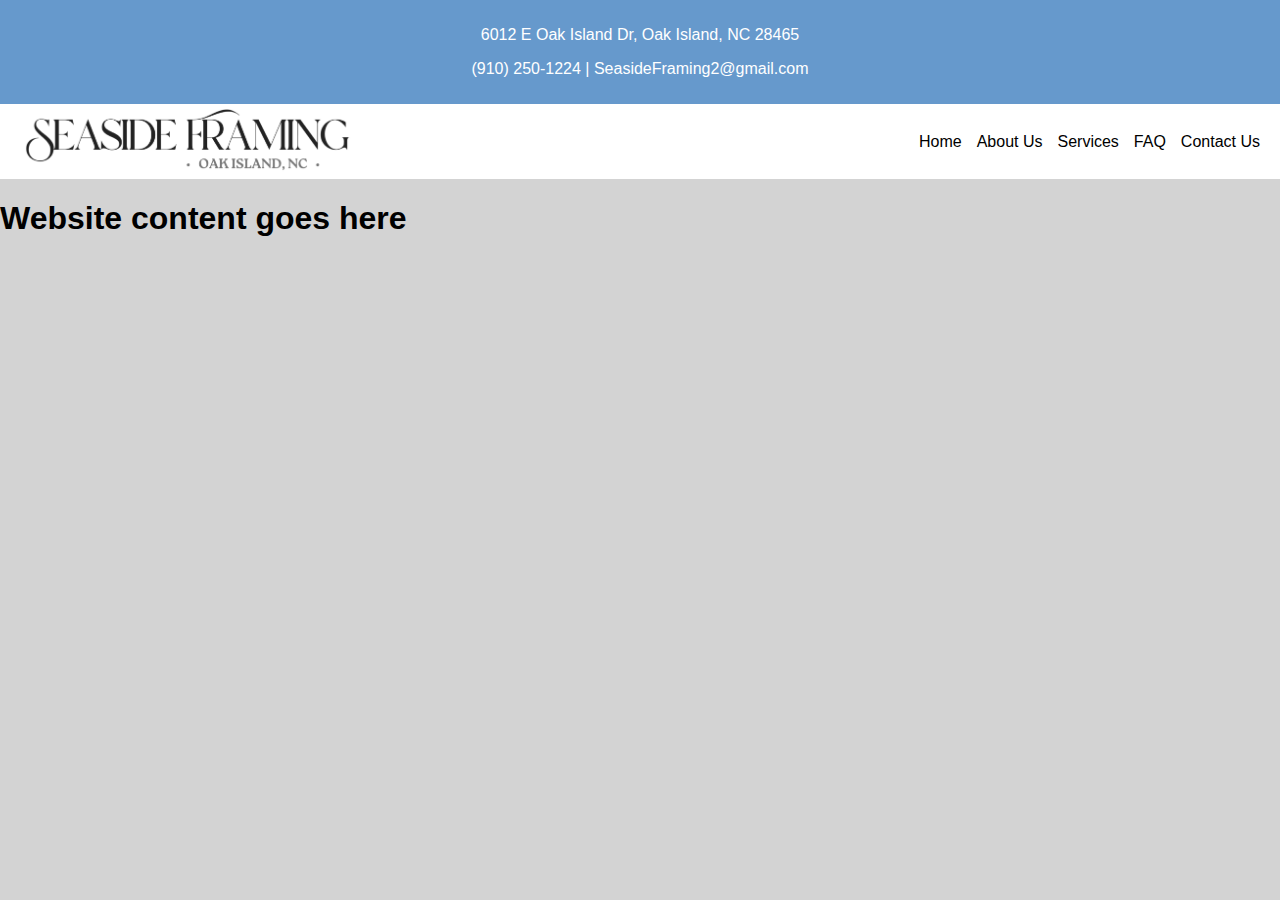
==== index.html @ 6b6c5107 "Fresh start" ====
<!DOCTYPE html>
<html>
<head>
    <title>Seaside Frames</title>
    <meta content="width=device-width, initial-scale=1, minimum-scale=1, user-scalable=no" name="viewport">
    <style>
        body, html {
            margin: 0;
            padding: 0;
            box-sizing: border-box;
            font-family: Arial, sans-serif;
            background-color: lightgray;
        }
        .banner {
            background-color: rgb(102, 153, 204);
            color: white;
            padding: 10px;
            text-align: center;
        }
        .navbar {
            display: flex;
            justify-content: space-between;
            align-items: center;
            padding: 0px 20px;
            background-color: #ffffff;
            color: rgb(0, 0, 0);
        }
        .nav-left {
            font-size: 24px;
        }
        .website-links {
            display: flex;
            gap: 15px;
        }
        .website-links a {
            color: rgb(0, 0, 0);
            text-decoration: none;
        }
        .toggle-button {
            display: none;
            flex-direction: column;
            cursor: pointer;
        }
        .toggle-button .bar {
            width: 25px;
            height: 3px;
            background-color: rgb(0, 0, 0);
            margin: 4px 0;
            transition: 0.4s;
        }
        .toggle-button.open .bar:nth-child(1) {
            transform: rotate(-45deg) translate(-10px, 10px);
        }
        .toggle-button.open .bar:nth-child(2) {
            opacity: 0;
        }
        .toggle-button.open .bar:nth-child(3) {
            transform: rotate(45deg) translate(-10px, -10px);
        }
        @media (max-width: 768px) {
            .website-links {
                display: none;
                flex-direction: column;
                width: 100%;
                text-align: center;
            }
            .website-links.active {
                display: flex;
            }
            .toggle-button {
                display: flex;
            }
        }
        .nav-right {
            opacity: 0;
            transition: opacity 0.2s;
        }
        .nav-right.show {
            opacity: 1;
        }
    </style>
</head>
<body>
    <div class="banner">
        <p>6012 E Oak Island Dr, Oak Island, NC 28465</p>
        <p>(910) 250-1224 | SeasideFraming2@gmail.com</p>
    </div>
    <nav class="navbar">
        <div class="nav-left">
            <img src="logo2.png" alt="Seaside Framing Logo" style="height: 65px; margin-top: 3px; margin-bottom: 1px;">
        </div>
        <a href="#" class="toggle-button">
            <span class="bar"></span>
            <span class="bar"></span>
            <span class="bar"></span>
        </a>
        <div class="website-links">
            <a href="#">Home</a>
            <a href="#">About Us</a>
            <a href="#">Services</a>
            <a href="#">FAQ</a>
            <a href="#">Contact Us</a>
        </div>
    </nav>
    <h1>Website content goes here</h1>
    <script>
        document.addEventListener('DOMContentLoaded', () => {
            const toggleButton = document.getElementsByClassName('toggle-button')[0];
            const navbarLinks = document.getElementsByClassName('website-links')[0];

            toggleButton.addEventListener('click', (event) => {
                event.preventDefault();
                navbarLinks.classList.toggle('active');
                toggleButton.classList.toggle('open');
            });
        });
    </script>
</body>
</html>
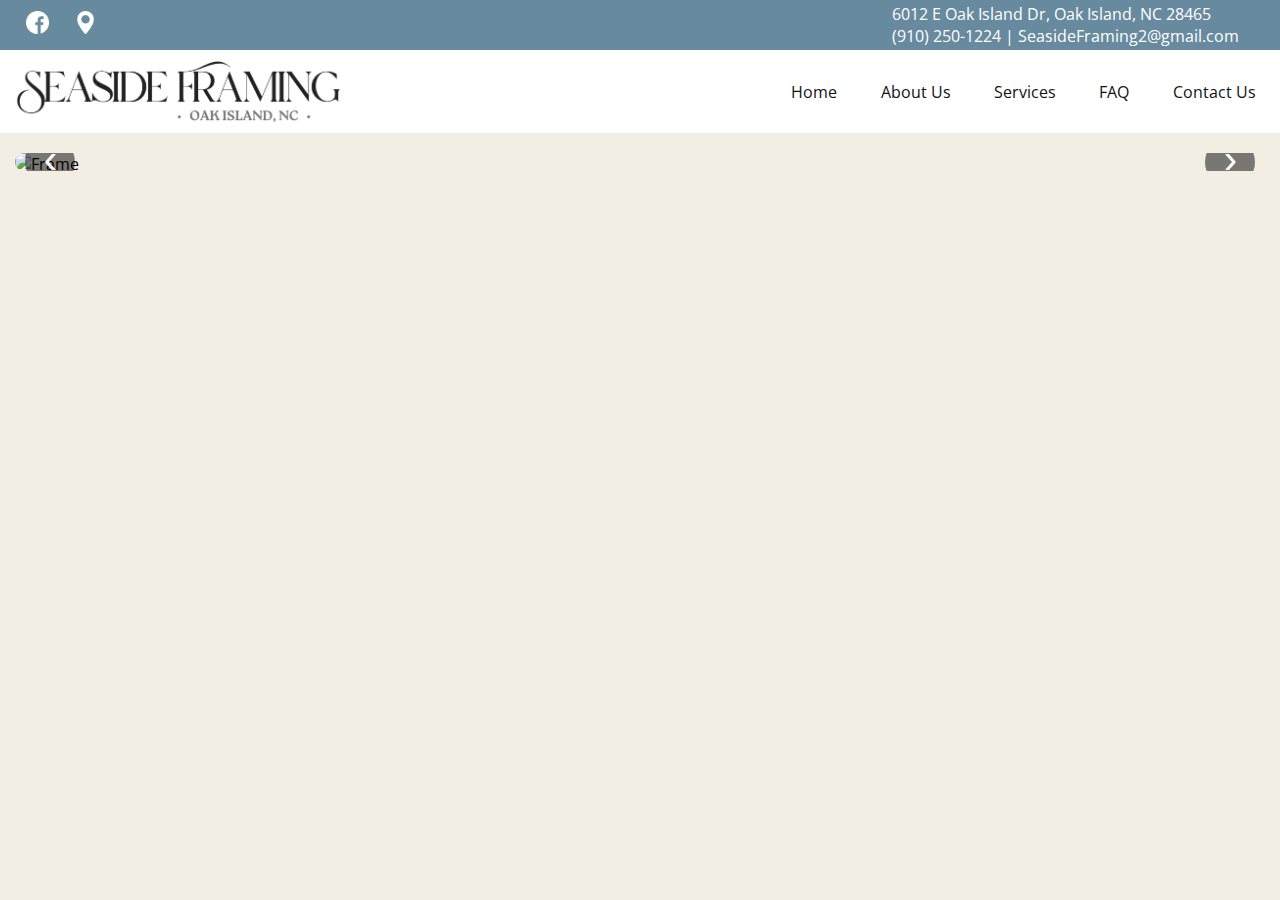
==== commit 07162e71: "updates" ====
--- a/index.html
+++ b/index.html
@@ -1,119 +1,102 @@
 <!DOCTYPE html>
 <html>
-<head>
-    <title>Seaside Frames</title>
+  <head>
+    <title>Seaside Framing</title>
+    <script src="navbar.js" defer></script>
+    <link rel="stylesheet" href="navbar.css">
+    <link rel="stylesheet" href="banner.css">
+    <link rel="stylesheet" href="imageslider.css">
+    <script src="imageslider.js" defer></script>
+    <link rel="preconnect" href="https://fonts.googleapis.com">
+    <link rel="preconnect" href="https://fonts.gstatic.com" crossorigin>
+    <link href="https://fonts.googleapis.com/css2?family=Roboto:wght@300;400;500;700&display=swap" rel="stylesheet">
+    <link href="https://fonts.googleapis.com/css2?family=Open+Sans:ital,wght@0,300..800;1,300..800&display=swap" rel="stylesheet">
+
     <meta content="width=device-width, initial-scale=1, minimum-scale=1, user-scalable=no" name="viewport">
+    <link rel="icon" type="image/png" href="/websiteIcon.png">
+
     <style>
-        body, html {
+        body { 
             margin: 0;
             padding: 0;
-            box-sizing: border-box;
-            font-family: Arial, sans-serif;
-            background-color: lightgray;
+            background-color: rgb(243, 238, 228);
+            font-family: 'Open Sans';
         }
-        .banner {
-            background-color: rgb(102, 153, 204);
-            color: white;
-            padding: 10px;
-            text-align: center;
-        }
-        .navbar {
-            display: flex;
-            justify-content: space-between;
-            align-items: center;
-            padding: 0px 20px;
-            background-color: #ffffff;
-            color: rgb(0, 0, 0);
-        }
-        .nav-left {
-            font-size: 24px;
-        }
-        .website-links {
-            display: flex;
-            gap: 15px;
-        }
-        .website-links a {
-            color: rgb(0, 0, 0);
-            text-decoration: none;
-        }
-        .toggle-button {
-            display: none;
-            flex-direction: column;
-            cursor: pointer;
-        }
-        .toggle-button .bar {
-            width: 25px;
-            height: 3px;
-            background-color: rgb(0, 0, 0);
-            margin: 4px 0;
-            transition: 0.4s;
-        }
-        .toggle-button.open .bar:nth-child(1) {
-            transform: rotate(-45deg) translate(-10px, 10px);
-        }
-        .toggle-button.open .bar:nth-child(2) {
-            opacity: 0;
-        }
-        .toggle-button.open .bar:nth-child(3) {
-            transform: rotate(45deg) translate(-10px, -10px);
-        }
-        @media (max-width: 768px) {
-            .website-links {
-                display: none;
-                flex-direction: column;
-                width: 100%;
-                text-align: center;
-            }
-            .website-links.active {
-                display: flex;
-            }
-            .toggle-button {
-                display: flex;
-            }
-        }
-        .nav-right {
-            opacity: 0;
-            transition: opacity 0.2s;
-        }
-        .nav-right.show {
-            opacity: 1;
-        }
+
     </style>
-</head>
-<body>
+  </head>
+  <body>
     <div class="banner">
-        <p>6012 E Oak Island Dr, Oak Island, NC 28465</p>
-        <p>(910) 250-1224 | SeasideFraming2@gmail.com</p>
+        <div class="icons">
+            <a href="https://www.facebook.com/seasideframingandgallery/" target="_blank">
+                <img src="/images/facebook.png">
+            </a>
+
+            <a href="https://www.google.com/maps/place/Seaside+Framing+%26+Gallery/data=!4m2!3m1!1s0x0:0xf46300bdb5356bd6?sa=X&ved=1t:2428&ictx=111" target="_blank">
+                <img src="/images/location.png">
+            </a>
+        </div>
+        <div class="text">
+            <p>6012 E Oak Island Dr, Oak Island, NC 28465</p>
+            <p>(910) 250-1224 | SeasideFraming2@gmail.com</p>
+        </div>
     </div>
+
     <nav class="navbar">
-        <div class="nav-left">
-            <img src="logo2.png" alt="Seaside Framing Logo" style="height: 65px; margin-top: 3px; margin-bottom: 1px;">
+      <div class="website-title" onclick="location.href='/'">
+        <img class="website-img" src="/images/logo2.png" alt="Seaside Framing Logo">
+      </div>
+      <a href="#" class="toggle-button" style="padding-top: 15px; padding-right: 10px;">
+        <span class="bar"></span>
+        <span class="bar"></span>
+        <span class="bar"></span>
+      </a>
+      <div class="website-links">
+        <ul>
+          <li><a href="#" onclick="location.href='/'">Home</a></li>
+          <li><a href="#" onclick="location.href='/about.html'">About Us</a></li>
+          <li><a href="#" onclick="location.href='/services.html'">Services</a></li>
+          <li><a href="#" onclick="location.href='/faq.html'">FAQ</a></li>
+          <li><a href="#" onclick="location.href='/contact.html'">Contact Us</a></li>
+        </ul>
+      </div>
+    </nav>
+
+   <!-- End of boilerplate code -->
+
+   <div class="slider-container">
+        <div class="slides" id="slides">
+            <div class="slide">
+                <img src="/images/frames.png" alt="Frame">
+                <div class="caption">
+                  <h1>Expert Custom Framing Since 2015</h1>
+                  <p>Showcasing your treasured items with care and precision in the heart of Oak Island, NC.</p>
+                </div>
+            </div>
+            <div class="slide">
+                <img src="/images/storefront.png" alt="Custom Frame">
+                <div class="caption">
+                  <h1>Locally Owned and Operated</h1> 
+                  <p>All framing work is done in-store, providing unmatched quality and a personal touch for our Oak Island community.</p> 
+                </div>
+            </div>
+            <div class="slide">
+                <img src="/images/shadowbox.png" alt="Shadow Box">
+                <div class="caption">
+                  <h1>Custom Framing for 2D and 3D Masterpieces</h1> 
+                  <p>From artwork to memorabilia, our frames and shadow boxes bring your vision to life.</p> 
+                </div>
+            </div>
+            <div class="slide">
+                <img src="/images/matcutting.png" alt="Mat Cutting">
+                <div class="caption">
+                  <h1>Precision Glass and Mat Cutting</h1> 
+                  <p>Enhancing every piece with professional-grade materials and expert techniques.</p> 
+                </div>
+            </div>
         </div>
-        <a href="#" class="toggle-button">
-            <span class="bar"></span>
-            <span class="bar"></span>
-            <span class="bar"></span>
-        </a>
-        <div class="website-links">
-            <a href="#">Home</a>
-            <a href="#">About Us</a>
-            <a href="#">Services</a>
-            <a href="#">FAQ</a>
-            <a href="#">Contact Us</a>
-        </div>
-    </nav>
-    <h1>Website content goes here</h1>
-    <script>
-        document.addEventListener('DOMContentLoaded', () => {
-            const toggleButton = document.getElementsByClassName('toggle-button')[0];
-            const navbarLinks = document.getElementsByClassName('website-links')[0];
-
-            toggleButton.addEventListener('click', (event) => {
-                event.preventDefault();
-                navbarLinks.classList.toggle('active');
-                toggleButton.classList.toggle('open');
-            });
-        });
-    </script>
-</body>
+        <button class="arrow left" id="prev">&#8249;</button>
+        <button class="arrow right" id="next">&#8250;</button>
+    </div>
+  </body>
 </html>--- a/navbar.css
+++ b/navbar.css
@@ -0,0 +1,148 @@
+
+.navbar {
+    display: flex;
+    position: relative;
+    justify-content: space-between;
+    align-items: center;
+    background-color: white;
+    
+}
+
+.website-title {
+    font-size: 1.5rem;
+    margin: .5rem;
+    padding-left: 0px;
+    padding-top: 0px;
+    height: 67px;
+
+}
+.website-title:hover {
+    cursor: pointer;
+}
+
+.website-img {
+    height: 65px;
+    margin-top: 1px;
+    margin-left: 3px;
+}
+
+.website-links {
+    height: 100%;
+}
+
+.website-links ul {
+    display: flex;
+    margin: 0;
+    padding: 0;
+}
+
+.website-links li {
+    list-style: none;
+    background-color: #00000000;
+    transition: background-color 0.2s ease;
+    padding-right: 5px;
+}
+
+.website-links li a {
+    display: block;
+    text-decoration: none;
+    color: rgb(18, 18, 18);
+    padding: 1.2rem;
+}
+
+.website-links li:hover {
+    text-decoration: underline;
+    text-underline-offset: 6px;
+    text-decoration-thickness: 3px;
+    text-decoration-color: rgb(196, 196, 196);
+
+}
+
+.toggle-button {
+    
+    position: absolute;
+    top: 0.93rem;
+    right: 1rem;
+    display: none;
+    flex-direction: column;
+    width: 30px; /* Set a specific width */
+    height: 24px; /* Set a specific height */
+    justify-content: space-between; /* Space out the bars */
+}
+
+.toggle-button .bar {
+    height: 3px;
+    width: 100%;
+    background-color: rgb(0, 0, 0);
+    border-radius: 10px;
+    transition: all 0.3s ease;  /* Smooth transition for animation */
+}
+
+/* When the toggle-button has the 'open' class, transform the bars into an X */
+.toggle-button.open .bar:nth-child(1) {
+    transform: rotate(45deg) translate(4px, 10px);
+}
+
+.toggle-button.open .bar:nth-child(2) {
+    opacity: 0;  /* Hide the middle bar */
+}
+
+/* bottom left to top right (vertical, horizontal)*/
+.toggle-button.open .bar:nth-child(3) {
+    transform: rotate(-45deg) translate(4px, -10px);
+}
+
+@media (max-width: 830px) {
+    .navbar {
+        flex-direction: column;
+        align-items: flex-start;
+    }
+
+    .toggle-button {
+        display: flex;
+    }
+
+    .website-links {
+        max-height: 0;
+        overflow: hidden;
+        transition: max-height 0.3s ease-out;
+        width: 100%;
+    }
+
+    .website-links ul {
+        width: 100%;
+        flex-direction: column;
+    }
+
+    .website-links.active {
+        max-height: 500px;  /* Adjust this value based on your menu's height */
+    }
+
+    .website-links ul li {
+        text-align: center;
+    }
+
+    .website-links ul li a {
+        padding: .5rem 1rem;
+    }
+
+    .website-links.active {
+        display: flex;
+    }
+
+    .website-img {
+        height: 58px;
+        margin-top: 4px;
+        margin-left: 3px;
+    }
+
+   
+}
+
+@media (max-width: 830px) {
+    .toggle-button {
+        display: flex;
+    }
+
+    
+}--- a/banner.css
+++ b/banner.css
@@ -0,0 +1,48 @@
+.banner {
+    /* background-color: rgb(102, 153, 204); */
+    background-color: rgb(104, 138, 159);
+    color: white;
+    padding: 1px;
+    display: flex;
+    justify-content: space-between;
+    align-items: center;
+}
+
+.banner .icons {
+    display: flex;
+    gap: 5px;
+    margin-left: 15px;
+}
+
+.banner .icons img {
+    width: 23px;
+    height: 23px;
+    margin: 10px;
+    filter: invert(1);
+    transition: transform 0.2s;
+}
+
+.banner .icons img:hover {
+    transform: scale(1.04);
+}
+
+.banner .text p {
+    margin: 0px;
+    margin-right: 40px;
+}
+
+@media (max-width: 600px) {
+    .banner .icons {
+        display: none;
+    }
+    .banner .text {
+        text-align: center;
+        width: 100%;
+        padding-top: 5px;
+        padding-bottom: 5px;
+    }
+    .banner .text p {
+        margin-right: 0;
+        
+    }
+}--- a/imageslider.css
+++ b/imageslider.css
@@ -0,0 +1,99 @@
+.slider-container {
+    width: 100%;
+    overflow: hidden;
+    position: relative;
+    
+}
+
+
+.slides {
+    display: flex;
+    transition: transform 0.5s ease-in-out;
+    width: 100%;
+    height: 100%;
+}
+
+.slide {
+    position: absolute;
+    width: 100%;
+    height: 100%;
+    opacity: 0;
+    transition: opacity 1s ease-in-out;
+}
+
+.slide.active {
+    opacity: 1;
+}
+
+.slide img {
+    width: 100%;
+    height: auto; /* Maintain aspect ratio */
+    max-height: 80vh; /* Ensure the image does not exceed 80vh */
+    object-fit: cover; /* Ensure the image scales properly */
+}
+
+.caption {
+    position: absolute;
+    bottom: 20px;
+    left: 50%;
+    transform: translateX(-50%);
+    color: white;
+    font-size: 1.8vw;
+    text-shadow: 2px 2px 4px rgba(0, 0, 0, 0.7);
+    background-color: rgba(0, 0, 0, 0.3);
+    padding: 10px 20px;
+    border-radius: 5px;
+    text-align: center;
+}
+
+@media (max-width: 450px) {
+    .caption {
+        font-size: 3.2vw; /* Adjust the font size for smaller screens */
+    }
+}
+
+
+
+.arrow {
+    position: absolute;
+    top: 50%;
+    transform: translateY(-50%);
+    background-color: rgba(0, 0, 0, 0.5);
+    color: white;
+    border: none;
+    width: 50px; /* Set width */
+    height: 50px; /* Set height */
+    padding: 0; /* Remove padding */
+    cursor: pointer;
+    z-index: 10;
+    border-radius: 50%;
+    font-size: 40px;
+    padding-bottom: 10px;
+    padding-left: 1px;
+}
+
+.arrow:hover {
+    background-color: rgba(0, 0, 0, 0.8);
+}
+
+.arrow.left {
+    left: 10px;
+}
+
+.arrow.right {
+    right: 10px;
+}
+
+
+@media (min-width: 1250px) {
+    .slider-container {
+        width: 1250px;
+
+        margin: 20px auto;
+        border-radius: 10px;
+    }
+
+    .caption {
+        font-size: 23px; /* Adjust the font size for smaller screens */
+    }
+}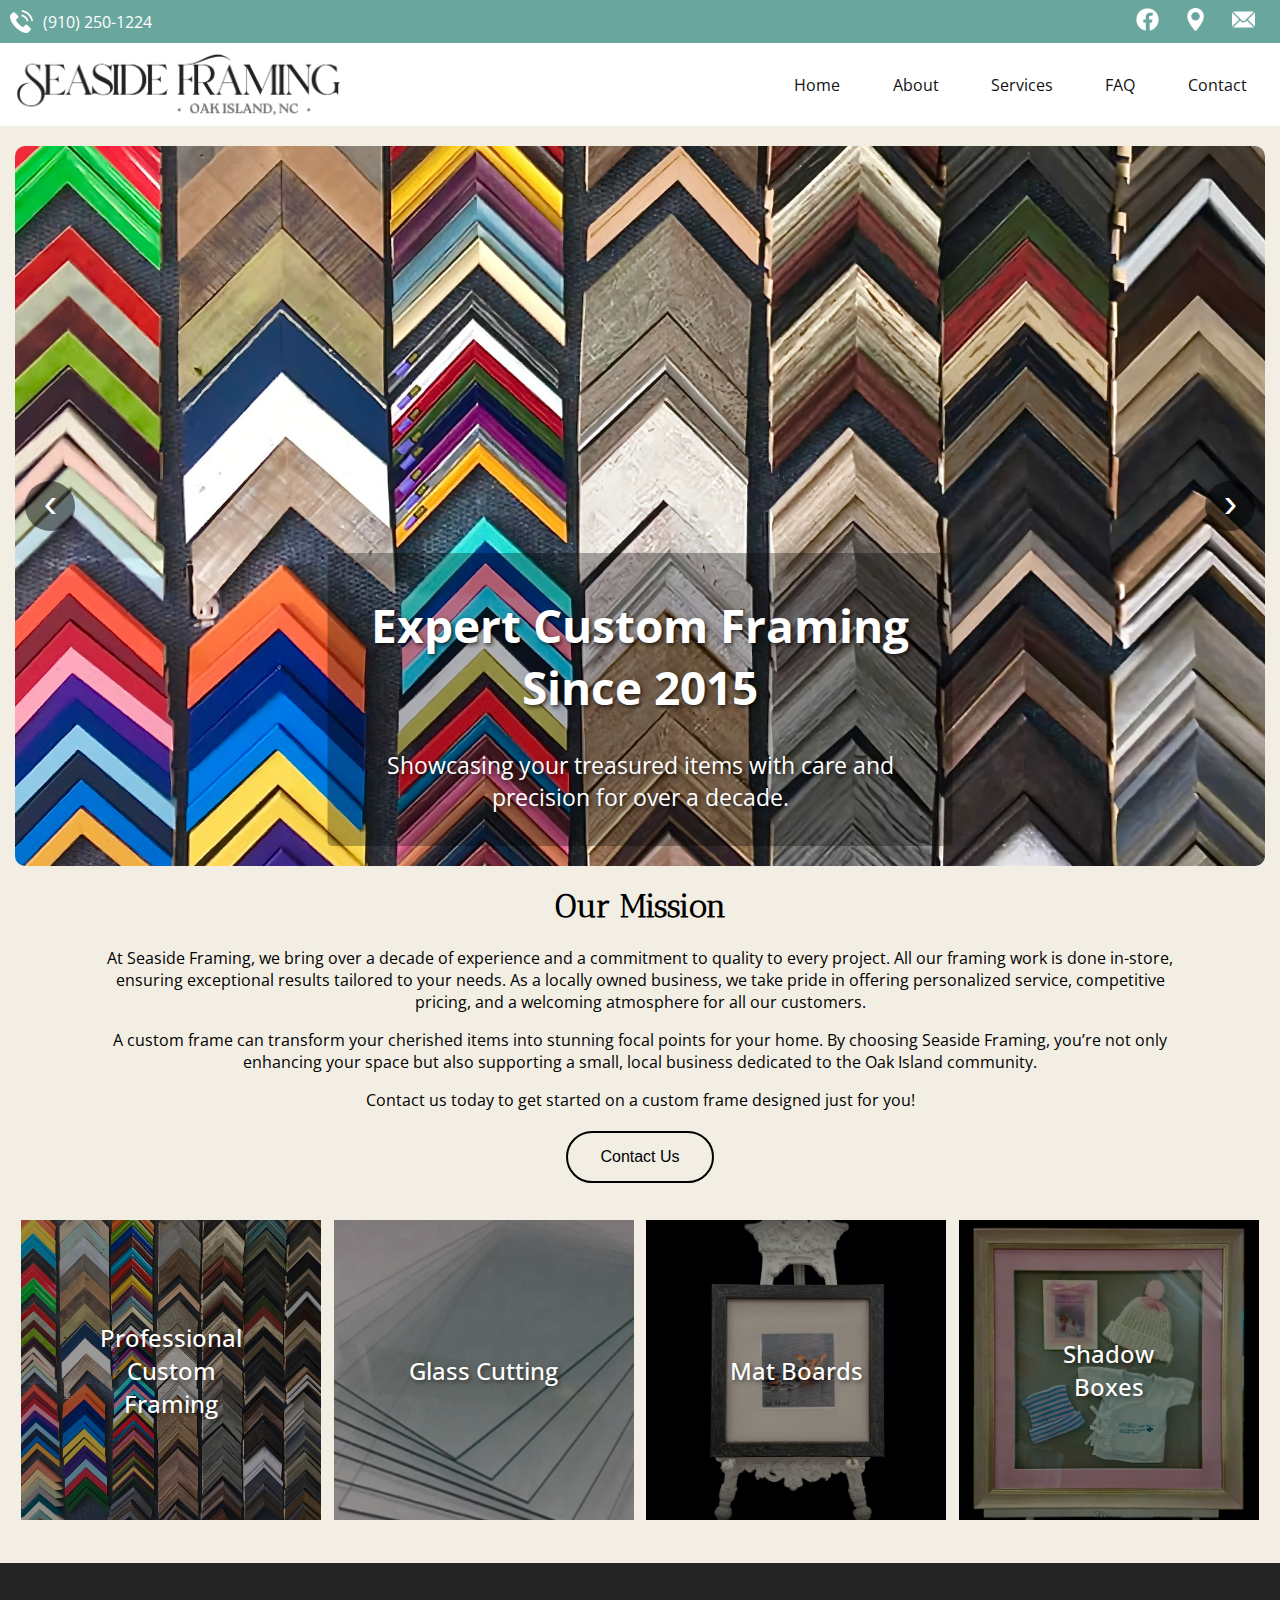
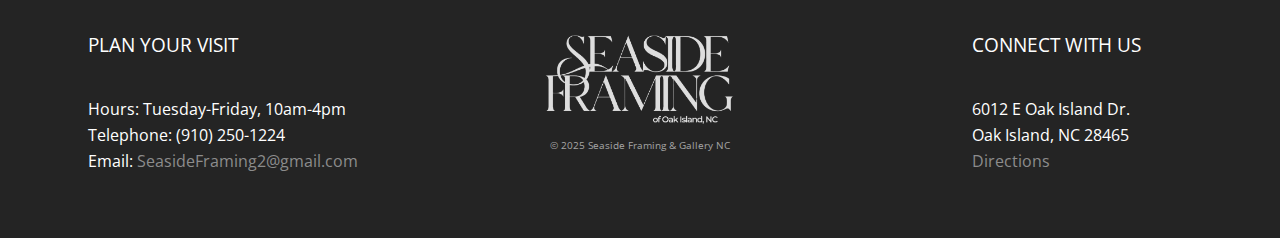
==== commit 3cf4e1e2: "Updates" ====
--- a/index.html
+++ b/index.html
@@ -5,41 +5,66 @@
     <script src="navbar.js" defer></script>
     <link rel="stylesheet" href="navbar.css">
     <link rel="stylesheet" href="banner.css">
+    <link rel="stylesheet" href="button.css">
+    <link rel="stylesheet" href="bottombar.css">
+    <link rel="stylesheet" href="services.css">
     <link rel="stylesheet" href="imageslider.css">
     <script src="imageslider.js" defer></script>
     <link rel="preconnect" href="https://fonts.googleapis.com">
     <link rel="preconnect" href="https://fonts.gstatic.com" crossorigin>
     <link href="https://fonts.googleapis.com/css2?family=Roboto:wght@300;400;500;700&display=swap" rel="stylesheet">
     <link href="https://fonts.googleapis.com/css2?family=Open+Sans:ital,wght@0,300..800;1,300..800&display=swap" rel="stylesheet">
+    <link href="https://fonts.googleapis.com/css2?family=Antic+Didone&display=swap" rel="stylesheet">
 
     <meta content="width=device-width, initial-scale=1, minimum-scale=1, user-scalable=no" name="viewport">
     <link rel="icon" type="image/png" href="/websiteIcon.png">
 
     <style>
-        body { 
-            margin: 0;
-            padding: 0;
-            background-color: rgb(243, 238, 228);
-            font-family: 'Open Sans';
-        }
+      body { 
+          margin: 0;
+          padding: 0;
+          background-color: rgb(243, 238, 228);
+          font-family: 'Open Sans';
+      }
+
+      .intro-container {
+        max-width: 1250px;
+        text-align: center;
+        margin: 0 auto;
+      }
+
+      
+
+      
+
+      
 
     </style>
   </head>
   <body>
     <div class="banner">
-        <div class="icons">
-            <a href="https://www.facebook.com/seasideframingandgallery/" target="_blank">
-                <img src="/images/facebook.png">
-            </a>
-
-            <a href="https://www.google.com/maps/place/Seaside+Framing+%26+Gallery/data=!4m2!3m1!1s0x0:0xf46300bdb5356bd6?sa=X&ved=1t:2428&ictx=111" target="_blank">
-                <img src="/images/location.png">
-            </a>
-        </div>
-        <div class="text">
-            <p>6012 E Oak Island Dr, Oak Island, NC 28465</p>
-            <p>(910) 250-1224 | SeasideFraming2@gmail.com</p>
-        </div>
+      <div class="icons">
+          <a href="https://www.facebook.com/seasideframingandgallery/" target="_blank">
+              <img class="banner-img" src="/images/facebook.png">
+          </a>
+
+          <a href="https://www.google.com/maps/place/Seaside+Framing+%26+Gallery/data=!4m2!3m1!1s0x0:0xf46300bdb5356bd6?sa=X&ved=1t:2428&ictx=111" target="_blank">
+              <img class="banner-img" src="/images/location.png">
+          </a>
+
+          <a href="mailto:SeasideFraming2@gmail.com" target="_blank">
+            <img class="banner-img" src="/images/mail.png">
+        </a>
+      </div>
+      <div class="text">
+          <!-- <p>6012 E Oak Island Dr, Oak Island, NC 28465</p>
+          <p>(910) 250-1224 | SeasideFraming2@gmail.com</p> -->
+
+          <p class="phone-info">
+            <img src="/images/telephone.png" class="banner-img" alt="Telephone Icon">
+            (910) 250-1224
+        </p>
+      </div>
     </div>
 
     <nav class="navbar">
@@ -54,49 +79,134 @@
       <div class="website-links">
         <ul>
           <li><a href="#" onclick="location.href='/'">Home</a></li>
-          <li><a href="#" onclick="location.href='/about.html'">About Us</a></li>
+          <li><a href="#" onclick="location.href='/about.html'">About</a></li>
           <li><a href="#" onclick="location.href='/services.html'">Services</a></li>
           <li><a href="#" onclick="location.href='/faq.html'">FAQ</a></li>
-          <li><a href="#" onclick="location.href='/contact.html'">Contact Us</a></li>
+          <li><a href="#" onclick="location.href='/contact.html'">Contact</a></li>
         </ul>
       </div>
     </nav>
 
    <!-- End of boilerplate code -->
 
+   <!-- SLIDING IMAGES -->
    <div class="slider-container">
         <div class="slides" id="slides">
-            <div class="slide">
-                <img src="/images/frames.png" alt="Frame">
-                <div class="caption">
-                  <h1>Expert Custom Framing Since 2015</h1>
-                  <p>Showcasing your treasured items with care and precision in the heart of Oak Island, NC.</p>
-                </div>
-            </div>
-            <div class="slide">
-                <img src="/images/storefront.png" alt="Custom Frame">
-                <div class="caption">
-                  <h1>Locally Owned and Operated</h1> 
-                  <p>All framing work is done in-store, providing unmatched quality and a personal touch for our Oak Island community.</p> 
-                </div>
-            </div>
-            <div class="slide">
-                <img src="/images/shadowbox.png" alt="Shadow Box">
-                <div class="caption">
-                  <h1>Custom Framing for 2D and 3D Masterpieces</h1> 
-                  <p>From artwork to memorabilia, our frames and shadow boxes bring your vision to life.</p> 
-                </div>
-            </div>
-            <div class="slide">
-                <img src="/images/matcutting.png" alt="Mat Cutting">
-                <div class="caption">
-                  <h1>Precision Glass and Mat Cutting</h1> 
-                  <p>Enhancing every piece with professional-grade materials and expert techniques.</p> 
-                </div>
-            </div>
+          <div class="slide">
+            <img src="/images/frames.jpeg" alt="Frame">
+            <div class="caption">
+              <h1 style="">Expert Custom Framing Since 2015</h1>
+              <p>Showcasing your treasured items with care and precision for over a decade.</p>
+            </div>
+          </div>
+          <div class="slide">
+            <img src="/images/storefront.jpeg" alt="Custom Frame">
+            <div class="caption">
+              <h1 style="">Locally Owned and Operated</h1> 
+              <p>All framing work is done in-store, providing unmatched quality and a personal touch for our Oak Island community.</p> 
+            </div>
+          </div>
+          <div class="slide">
+            <img src="/images/framedart.jpg" alt="Shadow Box">
+            <div class="caption">
+              <h1>Custom Framing for 2D and 3D Masterpieces</h1> 
+              <p>From artwork to memorabilia, our frames and shadow boxes bring your vision to life.</p> 
+            </div>
+          </div>
+          <div class="slide">
+            <img src="/images/matcutting.jpeg" alt="Mat Cutting">
+            <div class="caption">
+              <h1>Precision Glass and Mat Cutting</h1> 
+              <p>Enhancing every piece with professional-grade materials and expert techniques.</p> 
+            </div>
+          </div>
         </div>
         <button class="arrow left" id="prev">&#8249;</button>
         <button class="arrow right" id="next">&#8250;</button>
     </div>
+
+    <!-- INTRO -->
+    <div class="intro-container" style="margin-bottom: 30px;  width: 85vw;">
+      <h1 style="font-family: Antic Didone;">Our Mission</h1>
+      <p>
+        At Seaside Framing, we bring over a decade of experience and a commitment to quality to every project. All our framing work is done in-store, ensuring exceptional results tailored to your needs. As a locally owned business, we take pride in offering personalized service, competitive pricing, and a welcoming atmosphere for all our customers.
+      </p>
+      <p>
+        A custom frame can transform your cherished items into stunning focal points for your home. By choosing Seaside Framing, you’re not only enhancing your space but also supporting a small, local business dedicated to the Oak Island community.
+      </p>
+      <p>
+        Contact us today to get started on a custom frame designed just for you!
+      </p>
+
+      <a href="contact.html">
+        <button class="fancy-button">Contact Us</button>
+      </a>
+    </div>
+
+    
+    <!-- SERVICES -->
+    <div class="services-container" style="margin-bottom: 15px;">
+      <a href="services.html" class="service-box">
+        <img src="/images/frames.jpeg" alt="Professional Custom Framing">
+        <div class="service-text">Professional Custom Framing</div>
+      </a>
+      <a href="services.html" class="service-box">
+        <img src="/images/glass.png" alt="Glass Cutting">
+        <div class="service-text">Glass Cutting</div>
+      </a>
+      <a href="services.html" class="service-box">
+        <img src="/images/example3.jpeg" alt="Mat Boards">
+        <div class="service-text">Mat Boards</div>
+      </a>
+      <a href="services.html" class="service-box">
+        <img src="/images/shadowbox.jpeg" alt="Shadow Boxes">
+        <div class="service-text">Shadow Boxes</div>
+      </a>
+    </div>
+
+
+
+    <!-- New dark gray container -->
+<div class="dark-gray-container-outer" style="margin-top: 40px;">
+<div class="dark-gray-container">
+  <div class="half-width" >
+    <div class="inner-half-width" >
+      <h3 style="font-weight: 400; padding-bottom: 23px;">PLAN YOUR VISIT</h3>
+
+      <p style="margin-bottom: -12px;">Hours: Tuesday-Friday, 10am-4pm</p>
+      <p style="margin-bottom: -12px;">Telephone: (910) 250-1224</p>
+      <p>Email: <a href="mailto:SeasideFraming2@gmail.com" target="_blank" class="light-gray-link" target="_blank" class="light-gray-link">SeasideFraming2@gmail.com</a></p>
+    </div>
+  </div>
+
+  <div class="half-width" >
+    <div class="inner-half-width" >
+      <img src="/images/logo1.png" class="logo-bottom">
+
+      <p style="margin-bottom: -12px; font-size: 10px; color: rgb(164, 164, 164); text-align: center;">© 2025 Seaside Framing & Gallery NC</p>
+
+    </div>
+  </div>
+
+  <div class="half-width" >
+    <div class="inner-half-width" >
+      <h3 style="font-weight: 400; padding-bottom: 23px;">CONNECT WITH US</h3>
+
+      <p style="margin-bottom: -12px;">6012 E Oak Island Dr.            </p>
+      <p style="margin-bottom: -12px;">Oak Island, NC 28465</p>
+      <p><a href="https://www.google.com/maps/dir//Seaside+Framing+%26+Gallery,+6012+E+Oak+Island+Dr,+Oak+Island,+NC+28465/@33.9123106,-78.1034681,815m/data=!3m1!1e3!4m9!4m8!1m0!1m5!1m1!1s0x8900a94d66cd3de5:0xf46300bdb5356bd6!2m2!1d-78.1034677!2d33.9123121!3e0?entry=ttu&g_ep=EgoyMDI1MDEwMi4wIKXMDSoASAFQAw%3D%3D" target="_blank" class="light-gray-link">Directions</a></p>
+    </div>
+  </div>
+
+    
+  </div>
+
+</div></div>
+
+
+    
+    
+
+    
   </body>
 </html>--- a/navbar.css
+++ b/navbar.css
@@ -39,8 +39,8 @@
 .website-links li {
     list-style: none;
     background-color: #00000000;
-    transition: background-color 0.2s ease;
-    padding-right: 5px;
+    transition: background-color 0.2s ease, transform 0.2s ease, text-decoration 0.2s ease;
+    padding-right: 14px;
 }
 
 .website-links li a {
@@ -51,15 +51,15 @@
 }
 
 .website-links li:hover {
-    text-decoration: underline;
-    text-underline-offset: 6px;
-    text-decoration-thickness: 3px;
-    text-decoration-color: rgb(196, 196, 196);
+    /* text-decoration: underline;
+    text-underline-offset: 4px;
+    text-decoration-thickness: 2px;
+    text-decoration-color: rgb(0, 0, 0); */
+    transform: scale(1.1);
 
 }
 
 .toggle-button {
-    
     position: absolute;
     top: 0.93rem;
     right: 1rem;
@@ -134,15 +134,11 @@
         height: 58px;
         margin-top: 4px;
         margin-left: 3px;
-    }
-
-   
+    }   
 }
 
 @media (max-width: 830px) {
     .toggle-button {
         display: flex;
     }
-
-    
 }--- a/banner.css
+++ b/banner.css
@@ -1,20 +1,22 @@
 .banner {
-    /* background-color: rgb(102, 153, 204); */
-    background-color: rgb(104, 138, 159);
-    color: white;
-    padding: 1px;
+    background-color: rgb(105, 166, 158);
     display: flex;
-    justify-content: space-between;
+    justify-content: space-between; /* Distribute space between items */
     align-items: center;
+    width: 100%;
+    position: relative; /* Ensure the banner is the reference for absolute positioning */
 }
 
-.banner .icons {
+.icons {
     display: flex;
     gap: 5px;
-    margin-left: 15px;
+    position: absolute;
+    right: 0; /* Position the icons to the far right */
+    margin-right: 15px; /* Optional: Add some margin from the right edge */
+    
 }
 
-.banner .icons img {
+.banner-img {
     width: 23px;
     height: 23px;
     margin: 10px;
@@ -22,16 +24,21 @@
     transition: transform 0.2s;
 }
 
-.banner .icons img:hover {
+.banner-img:hover {
     transform: scale(1.04);
+}
+
+.banner .text {
+    display: flex;
+    align-items: center;
 }
 
 .banner .text p {
     margin: 0px;
-    margin-right: 40px;
+    margin-right: 21px;
 }
 
-@media (max-width: 600px) {
+/* @media (max-width: 600px) {
     .banner .icons {
         display: none;
     }
@@ -45,4 +52,11 @@
         margin-right: 0;
         
     }
+} */
+
+.phone-info {
+    display: flex;
+    align-items: center; /* Vertically align items */
+    /* background-color: blue; */
+    color: white;
 }--- a/button.css
+++ b/button.css
@@ -0,0 +1,26 @@
+.fancy-button {
+    background-color: rgba(0, 0, 0, 0); /* White background */
+    border: 2px solid black; /* Black border */
+    color: black; /* Black text */
+    padding: 15px 32px; /* Some padding */
+    text-align: center; /* Centered text */
+    text-decoration: none; /* Remove underline */
+    display: inline-block; /* Make the button inline-block */
+    font-size: 16px; /* Increase font size */
+    margin: 4px 2px; /* Some margin */
+    cursor: pointer; /* Pointer/hand icon */
+    border-radius: 70px; /* Rounded corners */
+    transition: background-color 0.3s, color 0.3s, transform 0.3s; /* Smooth transitions */
+  }
+  
+  .fancy-button:hover {
+    background-color: black; /* Black background on hover */
+    color: white; /* White text on hover */
+    transform: scale(1.05);
+  }
+  
+  .fancy-button:active {
+    background-color: #333; /* Darker black background on click */
+    color: white; /* White text on click */
+    transform: scale(0.95); /* Slightly decrease size on click */
+  }--- a/bottombar.css
+++ b/bottombar.css
@@ -0,0 +1,63 @@
+.dark-gray-container-outer {
+    background-color: #242424;
+    width: 100vw;
+  }
+
+  .dark-gray-container {
+    background-color: #242424;
+    display: flex;
+    flex-wrap: wrap;
+    max-width: 1250px;
+    margin: 0 auto;
+
+  }
+  .half-width {
+    flex: 1 1 33.3%;
+    box-sizing: border-box;
+    color: white;
+    text-align: center;
+
+    text-align: left;
+    padding: 50px;
+
+    display: flex;
+    justify-content: center;
+    align-items: top;
+
+    
+    
+  }
+
+  @media (max-width: 955px) {
+    .dark-gray-container {
+      flex-direction: column;
+      padding-top: 27px;
+    }
+    .half-width {
+      padding: 15px;
+    }
+
+    .inner-half-width {
+    width: 300px;
+    /* background-color: red; */
+  }
+  }
+
+  .light-gray-link {
+    color: rgb(140, 140, 140);
+    text-decoration: none;
+  }
+
+  .light-gray-link:hover {
+    color: rgb(228, 228, 228);
+    text-decoration: underline;
+  }
+
+  .logo-bottom {
+    filter: invert(100%);
+    width: 200px;
+    margin-top: 17px;
+    display: block;
+  margin-left: auto;
+  margin-right: auto;
+  }--- a/services.css
+++ b/services.css
@@ -0,0 +1,99 @@
+.services-container {
+    display: flex;
+    justify-content: space-around;
+    flex-wrap: wrap;
+    /* background-color: red; */
+    
+  }
+
+  .service-box {
+    display: flex;
+    flex-direction: column;
+    align-items: center;
+    text-align: center;
+    width: 23.5vw;
+    height: 23.5vw;
+    
+    text-decoration: none;
+    color: inherit;
+    /* background-color: red; */
+    position: relative; /* Add this line */
+    overflow: hidden;
+
+    margin: 3px;
+    
+  }
+
+  @media (max-width: 900px) {
+    .service-box {
+      width: 47vw;
+      height: 47vw;
+     
+    }
+  }
+
+  @media (max-width: 500px) {
+    .service-box {
+      width: 95vw;
+      height: 95vw;
+
+      
+    }
+
+  }
+
+  .service-text {
+    
+    position: absolute; /* Add this line */
+    top: 50%; /* Add this line */
+    left: 50%; /* Add this line */
+    transform: translate(-50%, -50%); /* Add this line */
+    z-index: 1; /* Add this line to ensure it is on top of the image */
+    color: white;
+    font-size: 1.5em;
+    font-weight: 500;
+    text-shadow: 2px 2px 4px rgba(0, 0, 0, 0.5);
+    pointer-events: none;
+
+  }
+
+  .services-container img {
+    width: 100%; /* Set the desired width */
+    height: 100%; /* Set the same height to make it square */
+    object-fit: cover; /* Crop the image to fit the container */
+    object-position: center; /* Center the image */
+    filter: brightness(0.6);
+    transition: filter 0.5s, transform 0.3s ease; /* Combine transitions */
+  }
+
+  .services-container img:hover {
+    filter: brightness(0.4);
+    transform: scale(1.05); /* Zoom in slightly */
+  }
+
+
+  @media (min-width: 1250px) {
+    .service-box {
+      width: 300px;
+      height: 300px;
+      
+      /* background-color: red; */
+      
+    }
+
+    .services-container {
+      /* background-color: blue; */
+      width: 1250px;
+      margin: 0 auto;
+      
+    }
+
+    .services-container img {
+      width: 300px; /* Set the desired width */
+      height: 300px; /* Set the same height to make it square */
+      object-fit: cover; /* Crop the image to fit the container */
+      object-position: center; /* Center the image */
+      
+
+    }
+  }--- a/imageslider.css
+++ b/imageslider.css
@@ -44,6 +44,8 @@
     padding: 10px 20px;
     border-radius: 5px;
     text-align: center;
+
+    
 }
 
 @media (max-width: 450px) {
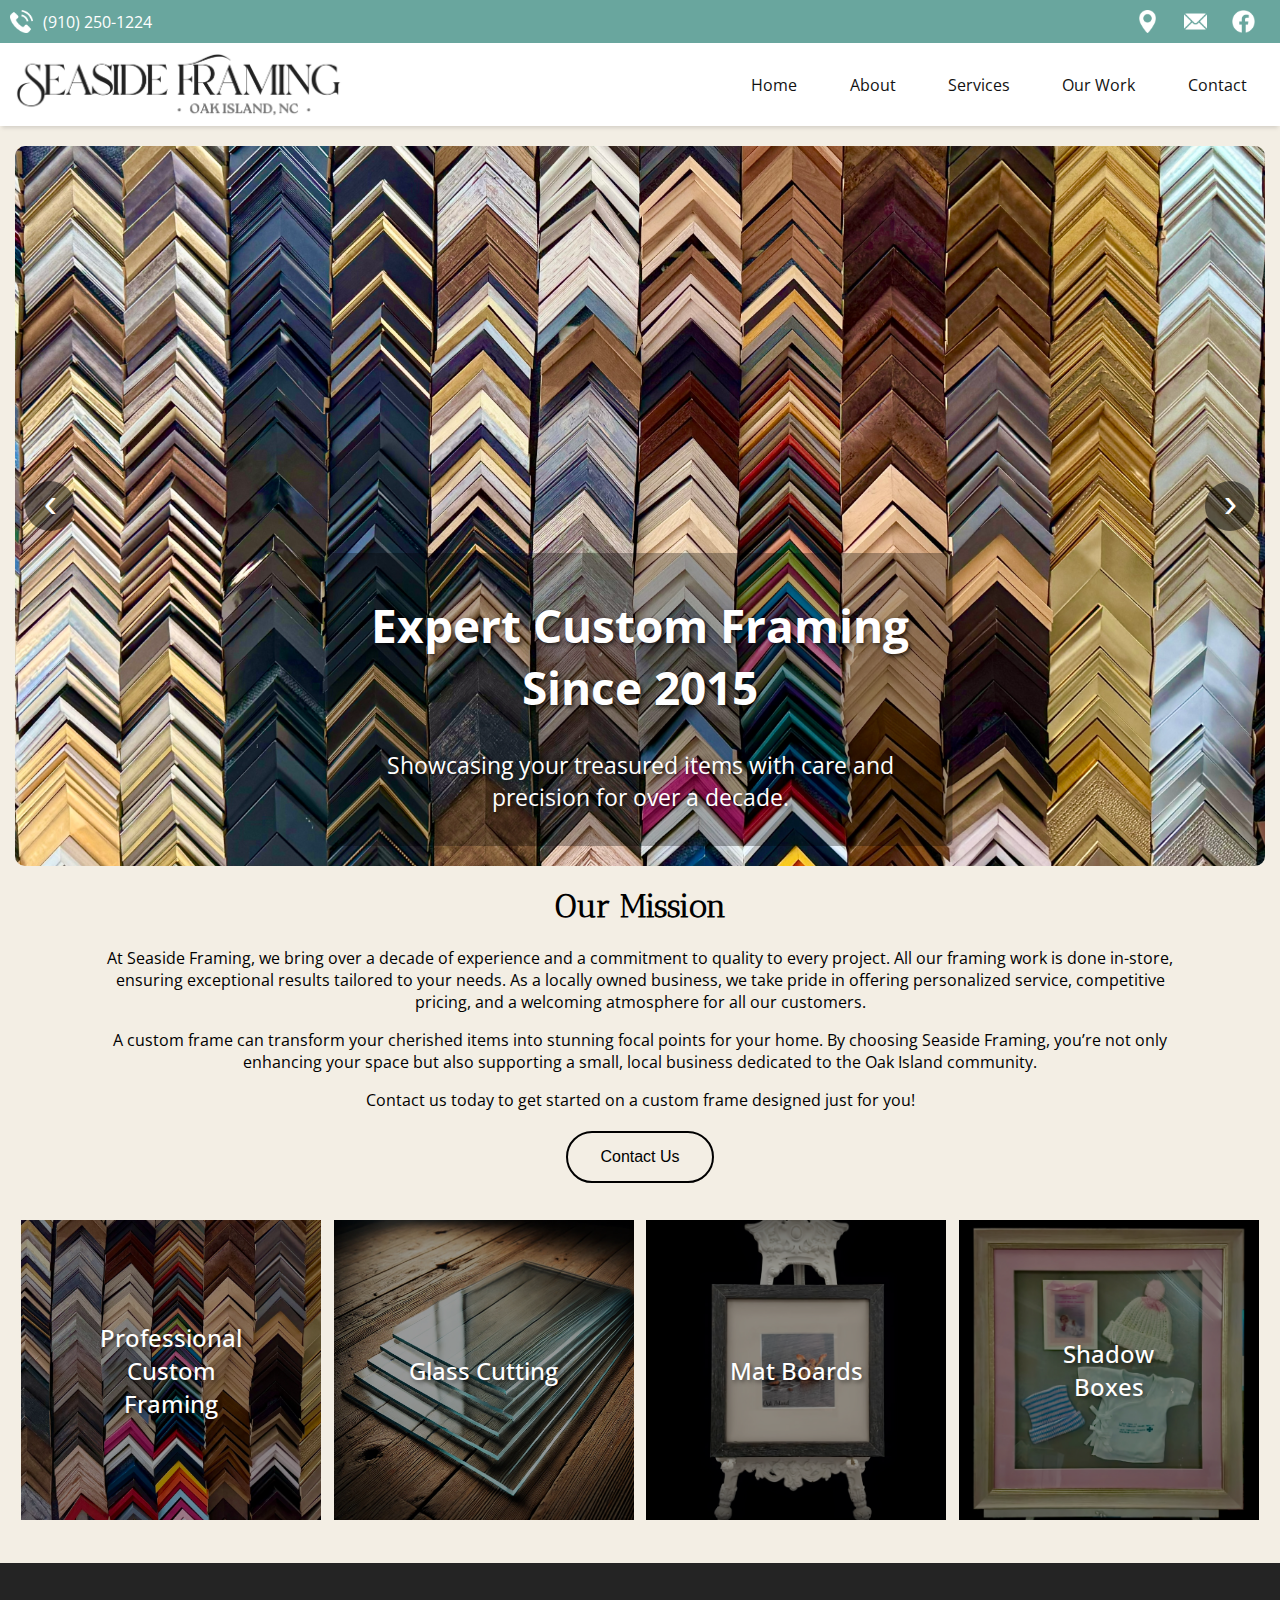
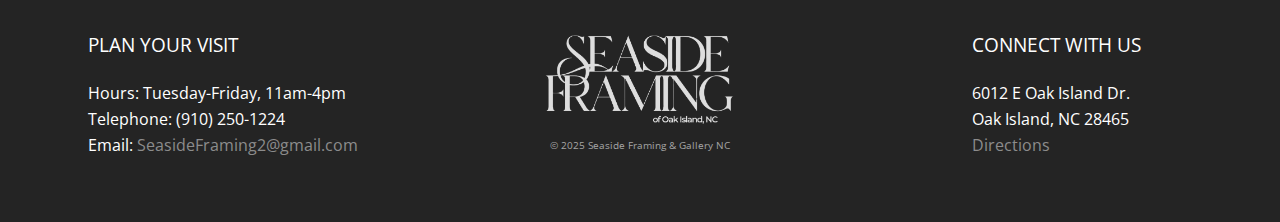
==== commit c9fc2aa7: "Updates" ====
--- a/index.html
+++ b/index.html
@@ -21,10 +21,10 @@
 
     <style>
       body { 
-          margin: 0;
-          padding: 0;
-          background-color: rgb(243, 238, 228);
-          font-family: 'Open Sans';
+        margin: 0;
+        padding: 0;
+        background-color: rgb(243, 238, 228);
+        font-family: 'Open Sans';
       }
 
       .intro-container {
@@ -42,50 +42,54 @@
     </style>
   </head>
   <body>
-    <div class="banner">
-      <div class="icons">
-          <a href="https://www.facebook.com/seasideframingandgallery/" target="_blank">
-              <img class="banner-img" src="/images/facebook.png">
-          </a>
-
+    <div class="banner-outer">
+      <div class="banner">
+        <div class="icons">
           <a href="https://www.google.com/maps/place/Seaside+Framing+%26+Gallery/data=!4m2!3m1!1s0x0:0xf46300bdb5356bd6?sa=X&ved=1t:2428&ictx=111" target="_blank">
-              <img class="banner-img" src="/images/location.png">
+            <img class="banner-img" src="/images/location.png">
           </a>
 
           <a href="mailto:SeasideFraming2@gmail.com" target="_blank">
             <img class="banner-img" src="/images/mail.png">
+          </a>
+
+          <a href="https://www.facebook.com/seasideframingandgallery/" target="_blank">
+            <img class="banner-img" src="/images/facebook.png">
+          </a>
+        </div>
+        <div class="text">
+            <!-- <p>6012 E Oak Island Dr, Oak Island, NC 28465</p>
+            <p>(910) 250-1224 | SeasideFraming2@gmail.com</p> -->
+
+            <p class="phone-info">
+              <img src="/images/telephone.png" class="banner-img" alt="Telephone Icon">
+              (910) 250-1224
+          </p>
+        </div>
+      </div>
+    </div>
+
+    <div class="navbar-outer">
+      <nav class="navbar">
+        <div class="website-title" onclick="location.href='/'">
+          <img class="website-img" src="/images/logo2.png" alt="Seaside Framing Logo">
+        </div>
+        <a href="#" class="toggle-button" style="padding-top: 15px; padding-right: 10px;">
+          <span class="bar"></span>
+          <span class="bar"></span>
+          <span class="bar"></span>
         </a>
-      </div>
-      <div class="text">
-          <!-- <p>6012 E Oak Island Dr, Oak Island, NC 28465</p>
-          <p>(910) 250-1224 | SeasideFraming2@gmail.com</p> -->
-
-          <p class="phone-info">
-            <img src="/images/telephone.png" class="banner-img" alt="Telephone Icon">
-            (910) 250-1224
-        </p>
-      </div>
-    </div>
-
-    <nav class="navbar">
-      <div class="website-title" onclick="location.href='/'">
-        <img class="website-img" src="/images/logo2.png" alt="Seaside Framing Logo">
-      </div>
-      <a href="#" class="toggle-button" style="padding-top: 15px; padding-right: 10px;">
-        <span class="bar"></span>
-        <span class="bar"></span>
-        <span class="bar"></span>
-      </a>
-      <div class="website-links">
-        <ul>
-          <li><a href="#" onclick="location.href='/'">Home</a></li>
-          <li><a href="#" onclick="location.href='/about.html'">About</a></li>
-          <li><a href="#" onclick="location.href='/services.html'">Services</a></li>
-          <li><a href="#" onclick="location.href='/faq.html'">FAQ</a></li>
-          <li><a href="#" onclick="location.href='/contact.html'">Contact</a></li>
-        </ul>
-      </div>
-    </nav>
+        <div class="website-links">
+          <ul>
+            <li><a href="#" onclick="location.href='/'">Home</a></li>
+            <li><a href="#" onclick="location.href='/about.html'">About</a></li>
+            <li><a href="#" onclick="location.href='/services.html'">Services</a></li>
+            <li><a href="#" onclick="location.href='/gallery.html'">Our Work</a></li>
+            <li><a href="#" onclick="location.href='/contact.html'">Contact</a></li>
+          </ul>
+        </div>
+      </nav>
+    </div>
 
    <!-- End of boilerplate code -->
 
@@ -93,7 +97,7 @@
    <div class="slider-container">
         <div class="slides" id="slides">
           <div class="slide">
-            <img src="/images/frames.jpeg" alt="Frame">
+            <img src="/images/frames1.jpeg" alt="Frame">
             <div class="caption">
               <h1 style="">Expert Custom Framing Since 2015</h1>
               <p>Showcasing your treasured items with care and precision for over a decade.</p>
@@ -107,14 +111,14 @@
             </div>
           </div>
           <div class="slide">
-            <img src="/images/framedart.jpg" alt="Shadow Box">
+            <img src="/images/storefront.jpeg" alt="Shadow Box">
             <div class="caption">
               <h1>Custom Framing for 2D and 3D Masterpieces</h1> 
               <p>From artwork to memorabilia, our frames and shadow boxes bring your vision to life.</p> 
             </div>
           </div>
           <div class="slide">
-            <img src="/images/matcutting.jpeg" alt="Mat Cutting">
+            <img src="/images/storefront.jpeg" alt="Mat Cutting">
             <div class="caption">
               <h1>Precision Glass and Mat Cutting</h1> 
               <p>Enhancing every piece with professional-grade materials and expert techniques.</p> 
@@ -147,11 +151,11 @@
     <!-- SERVICES -->
     <div class="services-container" style="margin-bottom: 15px;">
       <a href="services.html" class="service-box">
-        <img src="/images/frames.jpeg" alt="Professional Custom Framing">
+        <img src="/images/frames-square.jpeg" alt="Professional Custom Framing">
         <div class="service-text">Professional Custom Framing</div>
       </a>
       <a href="services.html" class="service-box">
-        <img src="/images/glass.png" alt="Glass Cutting">
+        <img src="/images/glass.webp" alt="Glass Cutting">
         <div class="service-text">Glass Cutting</div>
       </a>
       <a href="services.html" class="service-box">
@@ -171,9 +175,9 @@
 <div class="dark-gray-container">
   <div class="half-width" >
     <div class="inner-half-width" >
-      <h3 style="font-weight: 400; padding-bottom: 23px;">PLAN YOUR VISIT</h3>
-
-      <p style="margin-bottom: -12px;">Hours: Tuesday-Friday, 10am-4pm</p>
+      <h3 style="font-weight: 400; padding-bottom: 7px;">PLAN YOUR VISIT</h3>
+
+      <p style="margin-bottom: -12px;">Hours: Tuesday-Friday, 11am-4pm</p>
       <p style="margin-bottom: -12px;">Telephone: (910) 250-1224</p>
       <p>Email: <a href="mailto:SeasideFraming2@gmail.com" target="_blank" class="light-gray-link" target="_blank" class="light-gray-link">SeasideFraming2@gmail.com</a></p>
     </div>
@@ -190,7 +194,7 @@
 
   <div class="half-width" >
     <div class="inner-half-width" >
-      <h3 style="font-weight: 400; padding-bottom: 23px;">CONNECT WITH US</h3>
+      <h3 style="font-weight: 400; padding-bottom: 7px;">CONNECT WITH US</h3>
 
       <p style="margin-bottom: -12px;">6012 E Oak Island Dr.            </p>
       <p style="margin-bottom: -12px;">Oak Island, NC 28465</p>
--- a/navbar.css
+++ b/navbar.css
@@ -1,11 +1,16 @@
+.navbar-outer {
+    background-color: white;
+    box-shadow: 0 4px 4px -2px rgba(0, 0, 0, 0.13);
+    display: grid;
+    place-items: center; /* Center the navbar both horizontally and vertically */
+}
 
 .navbar {
-    display: flex;
-    position: relative;
+    max-width: 1370px;
+    width: 100%;
+    display: flex; /* Keep flex for internal alignment */
     justify-content: space-between;
     align-items: center;
-    background-color: white;
-    
 }
 
 .website-title {
@@ -68,6 +73,7 @@
     width: 30px; /* Set a specific width */
     height: 24px; /* Set a specific height */
     justify-content: space-between; /* Space out the bars */
+    margin-top: 43px;
 }
 
 .toggle-button .bar {
@@ -76,6 +82,7 @@
     background-color: rgb(0, 0, 0);
     border-radius: 10px;
     transition: all 0.3s ease;  /* Smooth transition for animation */
+    
 }
 
 /* When the toggle-button has the 'open' class, transform the bars into an X */
@@ -92,7 +99,7 @@
     transform: rotate(-45deg) translate(4px, -10px);
 }
 
-@media (max-width: 830px) {
+@media (max-width: 980px) {
     .navbar {
         flex-direction: column;
         align-items: flex-start;
--- a/banner.css
+++ b/banner.css
@@ -1,10 +1,17 @@
 .banner {
-    background-color: rgb(105, 166, 158);
+    /* background-color: rgb(105, 166, 158); */
     display: flex;
     justify-content: space-between; /* Distribute space between items */
     align-items: center;
     width: 100%;
     position: relative; /* Ensure the banner is the reference for absolute positioning */
+    max-width: 1370px;
+}
+
+.banner-outer {
+    background-color: rgb(105, 166, 158);
+    display: flex;
+    justify-content: center;
 }
 
 .icons {
@@ -13,6 +20,7 @@
     position: absolute;
     right: 0; /* Position the icons to the far right */
     margin-right: 15px; /* Optional: Add some margin from the right edge */
+    margin-top: 5px;
     
 }
 
--- a/bottombar.css
+++ b/bottombar.css
@@ -58,6 +58,6 @@
     width: 200px;
     margin-top: 17px;
     display: block;
-  margin-left: auto;
-  margin-right: auto;
+    margin-left: auto;
+    margin-right: auto;  
   }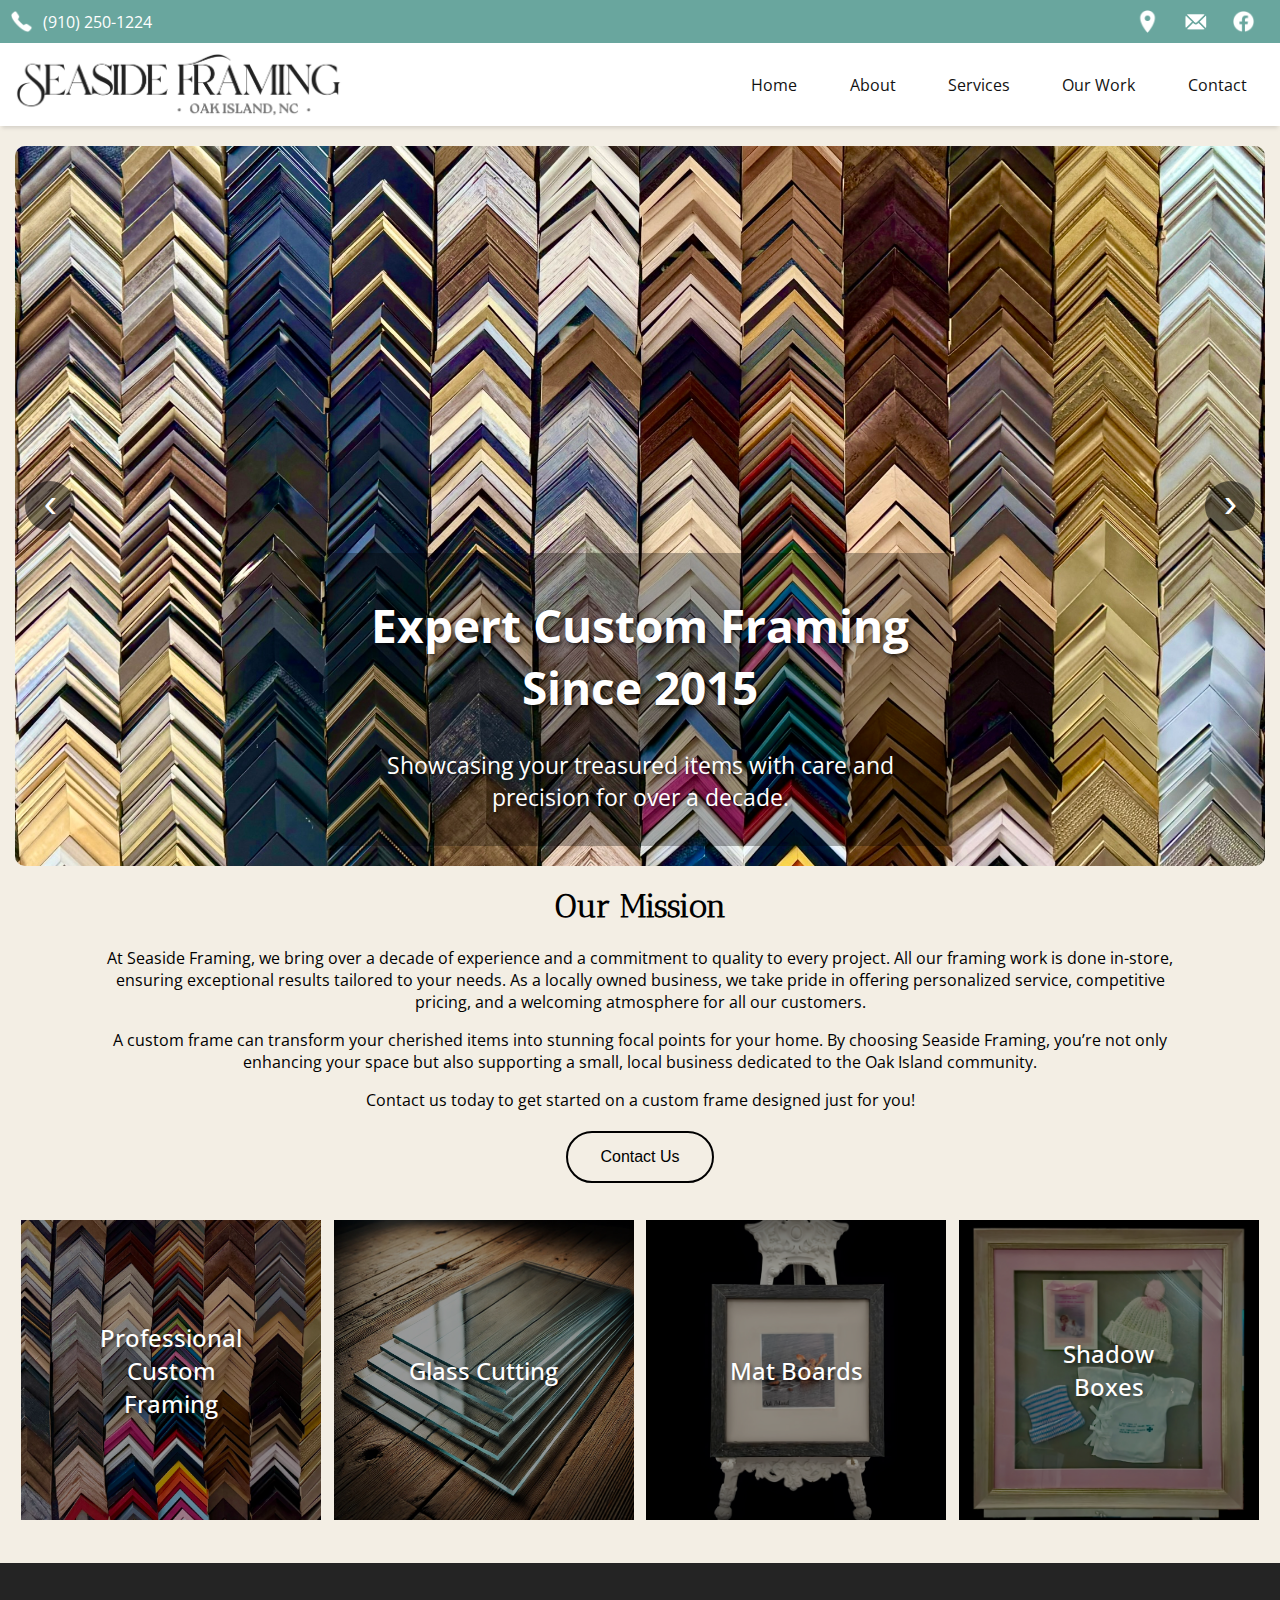
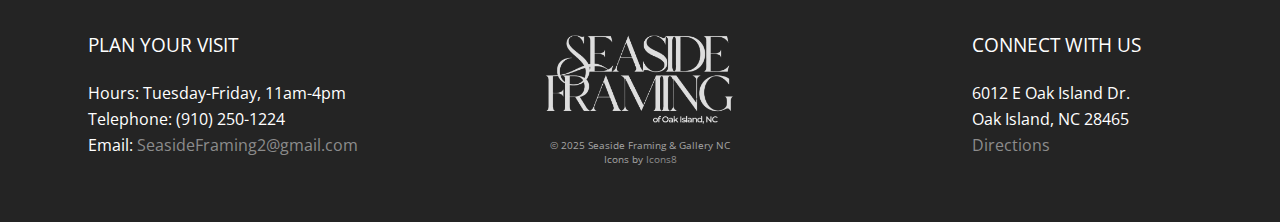
==== commit 906791e8: "Updates" ====
--- a/index.html
+++ b/index.html
@@ -111,14 +111,14 @@
             </div>
           </div>
           <div class="slide">
-            <img src="/images/storefront.jpeg" alt="Shadow Box">
+            <img src="/images/framedart1.jpg" alt="Shadow Box">
             <div class="caption">
               <h1>Custom Framing for 2D and 3D Masterpieces</h1> 
               <p>From artwork to memorabilia, our frames and shadow boxes bring your vision to life.</p> 
             </div>
           </div>
           <div class="slide">
-            <img src="/images/storefront.jpeg" alt="Mat Cutting">
+            <img src="/images/option3.jpg" alt="Mat Cutting">
             <div class="caption">
               <h1>Precision Glass and Mat Cutting</h1> 
               <p>Enhancing every piece with professional-grade materials and expert techniques.</p> 
@@ -187,7 +187,7 @@
     <div class="inner-half-width" >
       <img src="/images/logo1.png" class="logo-bottom">
 
-      <p style="margin-bottom: -12px; font-size: 10px; color: rgb(164, 164, 164); text-align: center;">© 2025 Seaside Framing & Gallery NC</p>
+      <p style="margin-bottom: -12px; font-size: 10px; color: rgb(164, 164, 164); text-align: center;">© 2025 Seaside Framing & Gallery NC<br>Icons by <a href="https://icons8.com/" target="_blank" class="light-gray-link">Icons8</a></p>
 
     </div>
   </div>
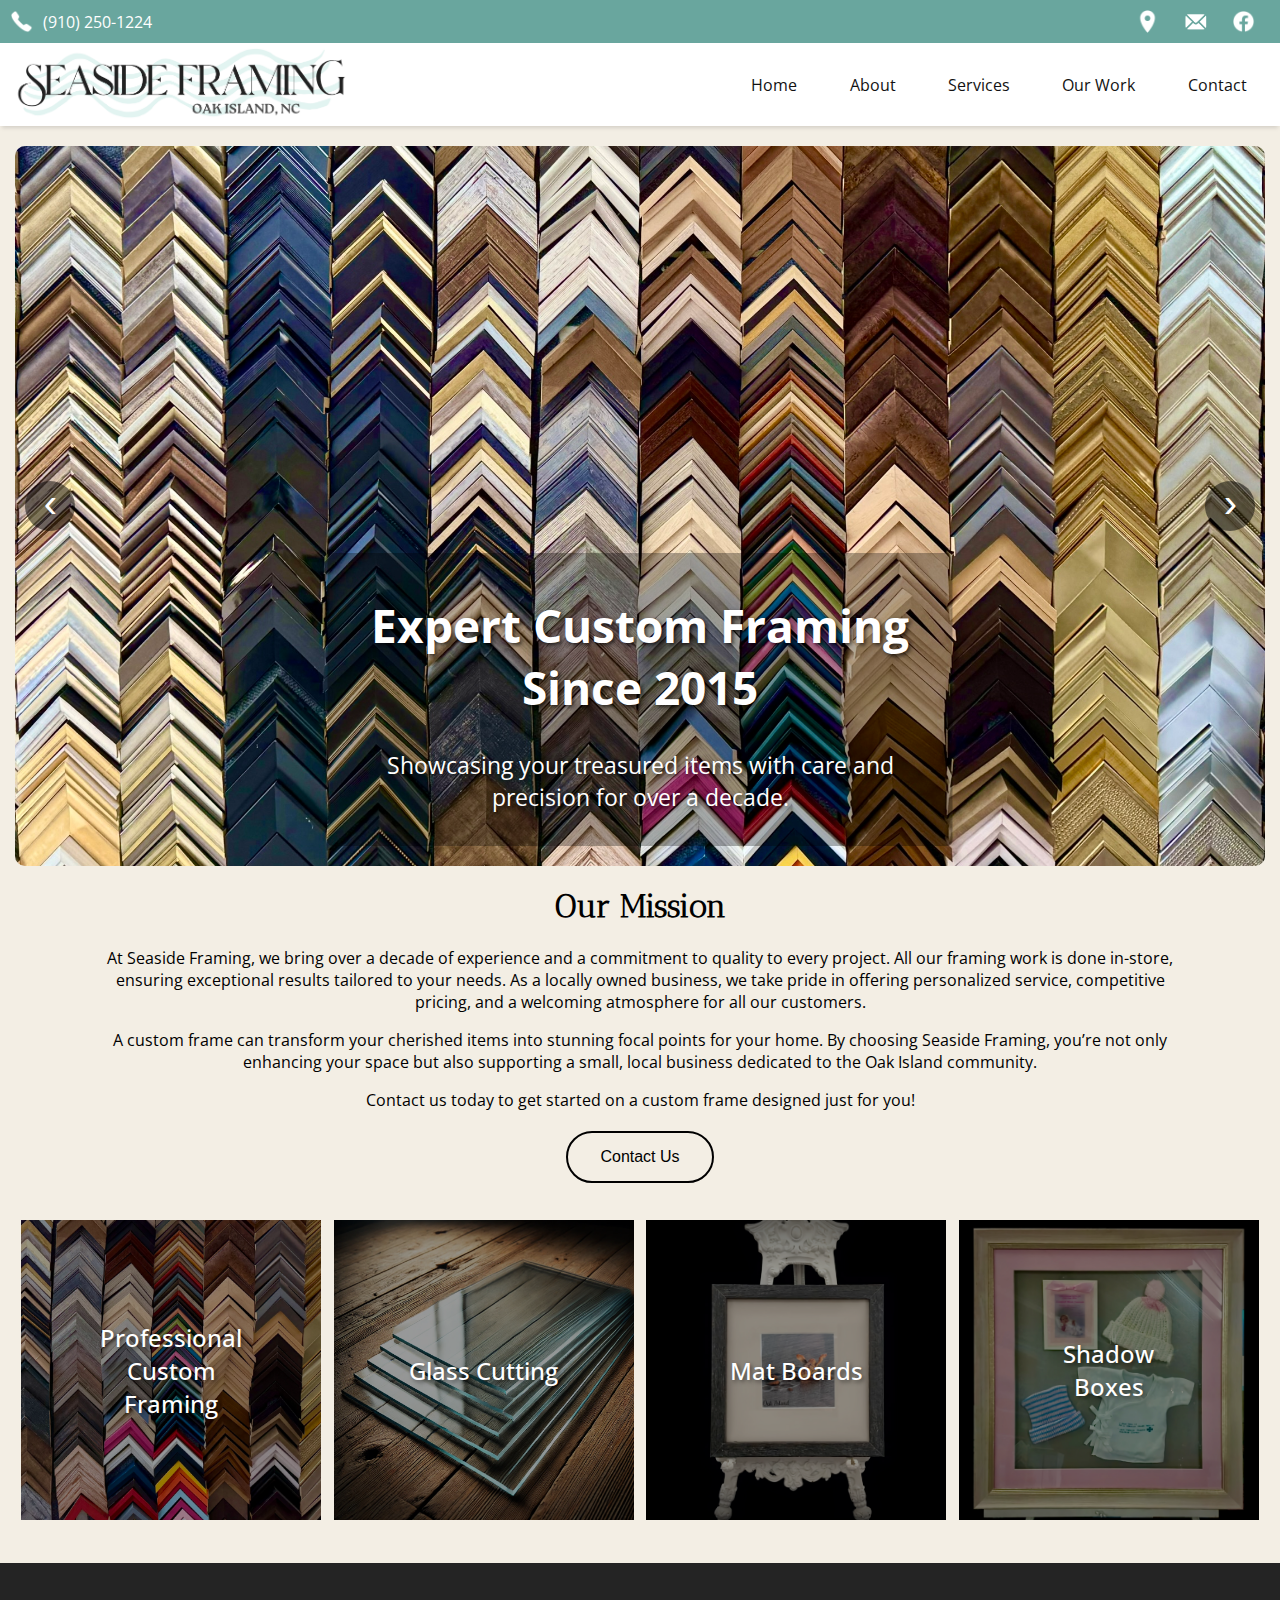
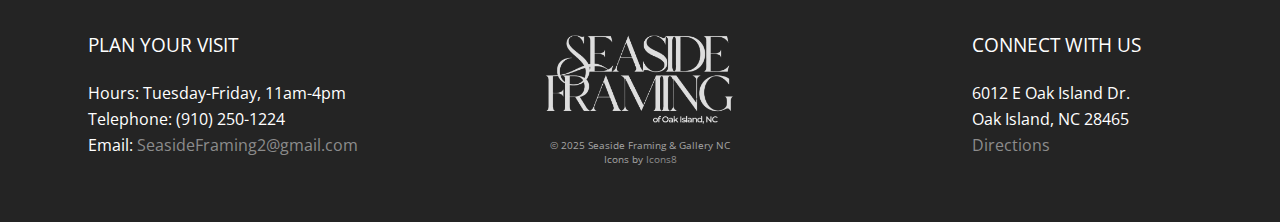
==== commit 887e4861: "remove format detection for telephone numbers" ====
--- a/index.html
+++ b/index.html
@@ -18,6 +18,7 @@
 
     <meta content="width=device-width, initial-scale=1, minimum-scale=1, user-scalable=no" name="viewport">
     <link rel="icon" type="image/png" href="/websiteIcon.png">
+    <meta name="format-detection" content="telephone=no">
 
     <style>
       body { 
@@ -150,19 +151,19 @@
     
     <!-- SERVICES -->
     <div class="services-container" style="margin-bottom: 15px;">
-      <a href="services.html" class="service-box">
+      <a href="services.html#service1" class="service-box">
         <img src="/images/frames-square.jpeg" alt="Professional Custom Framing">
         <div class="service-text">Professional Custom Framing</div>
       </a>
-      <a href="services.html" class="service-box">
+      <a href="services.html#service2" class="service-box">
         <img src="/images/glass.webp" alt="Glass Cutting">
         <div class="service-text">Glass Cutting</div>
       </a>
-      <a href="services.html" class="service-box">
+      <a href="services.html#service3" class="service-box">
         <img src="/images/example3.jpeg" alt="Mat Boards">
         <div class="service-text">Mat Boards</div>
       </a>
-      <a href="services.html" class="service-box">
+      <a href="services.html#service4" class="service-box">
         <img src="/images/shadowbox.jpeg" alt="Shadow Boxes">
         <div class="service-text">Shadow Boxes</div>
       </a>
--- a/navbar.css
+++ b/navbar.css
@@ -26,9 +26,10 @@
 }
 
 .website-img {
-    height: 65px;
-    margin-top: 1px;
-    margin-left: 3px;
+    height: 73px;
+    margin-top: -4px;
+    margin-left: 2px;
+
 }
 
 .website-links {
@@ -138,9 +139,9 @@
     }
 
     .website-img {
-        height: 58px;
-        margin-top: 4px;
-        margin-left: 3px;
+        height: 65px;
+        margin-top: -1px;
+        margin-left: 2px;
     }   
 }
 
--- a/bottombar.css
+++ b/bottombar.css
@@ -1,6 +1,6 @@
 .dark-gray-container-outer {
     background-color: #242424;
-    width: 100vw;
+    width: 100%;
   }
 
   .dark-gray-container {
@@ -35,11 +35,13 @@
     }
     .half-width {
       padding: 15px;
+      justify-content: center;
     }
 
     .inner-half-width {
     width: 300px;
     /* background-color: red; */
+    text-align: center;
   }
   }
 
